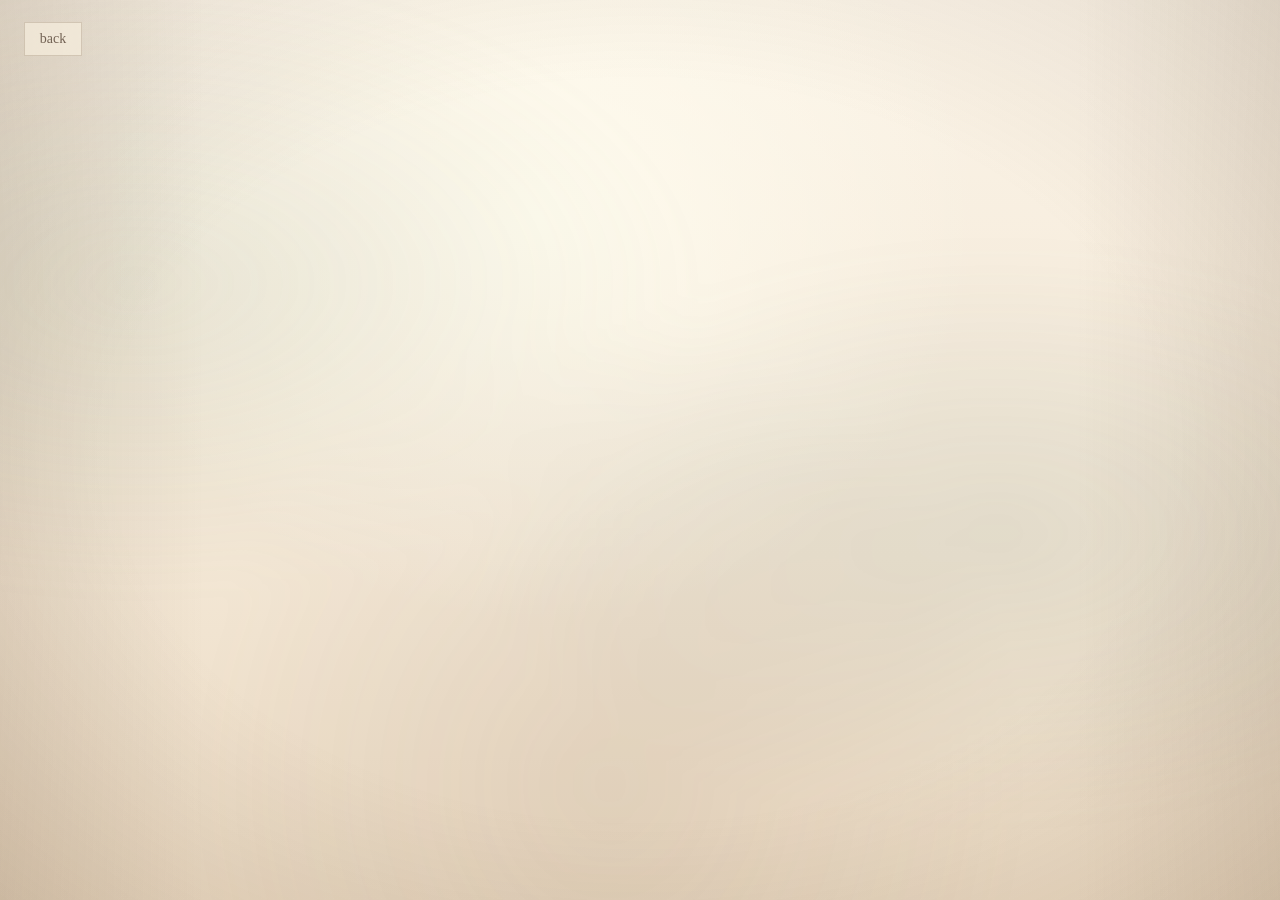
==== firstpage.html @ dc3a70b0 "첫 업로드" ====
<!DOCTYPE html>
<html lang="ko">

<head>
  <meta charset="UTF-8">
  <meta name="viewport" content="width=device-width, initial-scale=1.0">
  <title>first</title>
  <link rel="stylesheet" href="firstpage.css">
</head>

<body>
  <a class="home_button" href="index.html" aria-label="처음 화면으로 돌아가기">back</a>
  <main id="ink_scene" aria-label="흐르는 산수화 인터랙션">
    <div class="wash_layer"></div>

    <div class="mountain_scroll back_scroll" aria-hidden="true">
      <div class="mountain_track">
        <img src="산1.png" alt="">
        <img src="산2.png" alt="">
        <img src="산3.png" alt="">
        <img src="산4.png" alt="">
        <img src="산5.png" alt="">
        <img src="산6.png" alt="">
        <img src="산1.png" alt="">
        <img src="산2.png" alt="">
        <img src="산3.png" alt="">
        <img src="산4.png" alt="">
        <img src="산5.png" alt="">
        <img src="산6.png" alt="">
      </div>
    </div>

    <div class="mountain_scroll front_scroll" aria-hidden="true">
      <div class="mountain_track">
        <img src="산4.png" alt="">
        <img src="산5.png" alt="">
        <img src="산6.png" alt="">
        <img src="산1.png" alt="">
        <img src="산2.png" alt="">
        <img src="산3.png" alt="">
        <img src="산4.png" alt="">
        <img src="산5.png" alt="">
        <img src="산6.png" alt="">
        <img src="산1.png" alt="">
        <img src="산2.png" alt="">
        <img src="산3.png" alt="">
      </div>
    </div>

    <div id="painted_elements" aria-hidden="true"></div>
    <canvas id="brush_canvas" aria-hidden="true"></canvas>
  </main>

  <audio id="bgm" src="bgm.m4a?v=trim1" loop preload="auto"></audio>
  <script src="bgm.js?v=5"></script>
  <script src="firstpage.js"></script>
</body>

</html>
---- firstpage.css ----
* {
  margin: 0;
  padding: 0;
  box-sizing: border-box;
}

html,
body {
  width: 100%;
  height: 100%;
  overflow: hidden;
}

body {
  background: #f7efe2;
}

.home_button {
  position: fixed;
  top: 22px;
  left: 24px;
  z-index: 20;
  display: inline-flex;
  align-items: center;
  justify-content: center;
  min-width: 58px;
  height: 34px;
  padding: 0 14px;
  color: rgba(66, 47, 33, 0.72);
  font-family: Georgia, "Times New Roman", serif;
  font-size: 14px;
  text-decoration: none;
  background: rgba(255, 247, 231, 0.52);
  border: 1px solid rgba(91, 64, 42, 0.2);
  backdrop-filter: blur(8px);
  transition: opacity 0.2s ease, transform 0.2s ease;
}

.home_button:hover {
  opacity: 0.72;
  transform: translateX(-2px);
}

#ink_scene {
  position: relative;
  width: 100vw;
  height: 100vh;
  overflow: hidden;
  cursor: crosshair;
  background:
    radial-gradient(ellipse at 42% 24%, rgba(255, 252, 239, 0.92), transparent 42%),
    linear-gradient(180deg, #fbf4e8 0%, #f3e7d5 62%, #ead9c2 100%);
}

#ink_scene::before {
  position: absolute;
  inset: 0;
  z-index: 5;
  content: "";
  pointer-events: none;
  background:
    linear-gradient(90deg, rgba(122, 97, 72, 0.12), transparent 16%, transparent 84%, rgba(122, 97, 72, 0.11)),
    radial-gradient(ellipse at center, transparent 0%, transparent 58%, rgba(99, 78, 55, 0.12) 100%);
  mix-blend-mode: multiply;
}

.wash_layer {
  position: absolute;
  inset: -8%;
  z-index: 1;
  pointer-events: none;
  background:
    radial-gradient(ellipse at 16% 34%, rgba(139, 159, 132, 0.14), transparent 32%),
    radial-gradient(ellipse at 74% 58%, rgba(99, 128, 116, 0.12), transparent 34%),
    radial-gradient(ellipse at 48% 82%, rgba(120, 92, 69, 0.1), transparent 38%);
  filter: blur(18px);
  animation: washDrift 18s ease-in-out infinite alternate;
}

.mountain_scroll {
  position: absolute;
  left: 0;
  width: 100%;
  overflow: visible;
  pointer-events: none;
}

.back_scroll {
  top: 4vh;
  z-index: 2;
  opacity: 0.42;
  filter: blur(1.4px) saturate(0.72);
}

.front_scroll {
  bottom: -5vh;
  z-index: 3;
  opacity: 0.82;
  filter: saturate(0.86) contrast(0.95);
}

.mountain_track {
  display: flex;
  width: max-content;
  align-items: flex-end;
  animation: mountainFlow 42s linear infinite;
}

.back_scroll .mountain_track {
  animation-duration: 64s;
}

.mountain_track img {
  display: block;
  width: clamp(260px, 34vw, 520px);
  height: auto;
  margin-right: -7vw;
  user-select: none;
  -webkit-user-drag: none;
}

.back_scroll img {
  width: clamp(220px, 29vw, 460px);
}

#painted_elements {
  position: absolute;
  inset: 0;
  z-index: 4;
  pointer-events: none;
}

#brush_canvas {
  position: absolute;
  inset: 0;
  z-index: 4;
  width: 100%;
  height: 100%;
  pointer-events: none;
  mix-blend-mode: multiply;
}

.paint_element {
  position: absolute;
  left: var(--x);
  top: var(--y);
  width: var(--width);
  height: auto;
  opacity: 0;
  object-fit: contain;
  filter: blur(0.1px) saturate(0.88) contrast(0.96);
  transform: translate(-50%, -50%) scale(0.72);
  transform-origin: 50% 72%;
  animation: inkAppear 1.2s ease forwards, inkFloat 6s ease-in-out 1.2s infinite alternate;
  mix-blend-mode: multiply;
}

@keyframes mountainFlow {
  from {
    transform: translateX(0);
  }

  to {
    transform: translateX(-50%);
  }
}

@keyframes washDrift {
  from {
    transform: translate3d(-1.5%, -1%, 0) scale(1);
  }

  to {
    transform: translate3d(1.5%, 1%, 0) scale(1.04);
  }
}

@keyframes inkAppear {
  to {
    opacity: var(--opacity);
    transform: translate(-50%, -50%) scale(var(--scale)) rotate(var(--rotate));
  }
}

@keyframes inkFloat {
  from {
    margin-top: 0;
  }

  to {
    margin-top: -12px;
  }
}
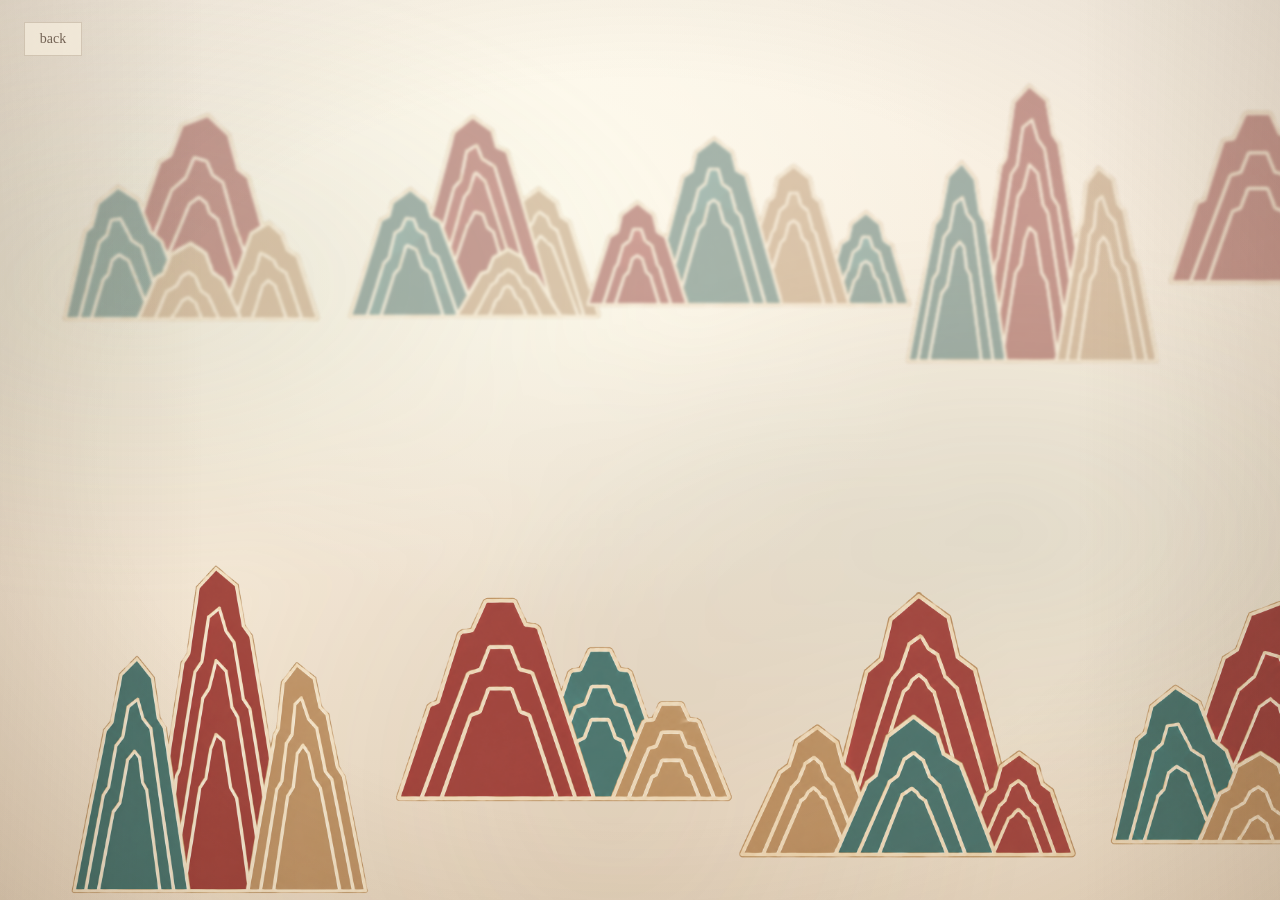
==== commit cc66a531: "수정 내용" ====
--- a/firstpage.html
+++ b/firstpage.html
@@ -15,35 +15,35 @@
 
     <div class="mountain_scroll back_scroll" aria-hidden="true">
       <div class="mountain_track">
-        <img src="산1.png" alt="">
-        <img src="산2.png" alt="">
-        <img src="산3.png" alt="">
-        <img src="산4.png" alt="">
-        <img src="산5.png" alt="">
-        <img src="산6.png" alt="">
-        <img src="산1.png" alt="">
-        <img src="산2.png" alt="">
-        <img src="산3.png" alt="">
-        <img src="산4.png" alt="">
-        <img src="산5.png" alt="">
-        <img src="산6.png" alt="">
+        <img src="san1.png" alt="">
+        <img src="san2.png" alt="">
+        <img src="san3.png" alt="">
+        <img src="san4.png" alt="">
+        <img src="san5.png" alt="">
+        <img src="san6.png" alt="">
+        <img src="san1.png" alt="">
+        <img src="san2.png" alt="">
+        <img src="san3.png" alt="">
+        <img src="san4.png" alt="">
+        <img src="san5.png" alt="">
+        <img src="san6.png" alt="">
       </div>
     </div>
 
     <div class="mountain_scroll front_scroll" aria-hidden="true">
       <div class="mountain_track">
-        <img src="산4.png" alt="">
-        <img src="산5.png" alt="">
-        <img src="산6.png" alt="">
-        <img src="산1.png" alt="">
-        <img src="산2.png" alt="">
-        <img src="산3.png" alt="">
-        <img src="산4.png" alt="">
-        <img src="산5.png" alt="">
-        <img src="산6.png" alt="">
-        <img src="산1.png" alt="">
-        <img src="산2.png" alt="">
-        <img src="산3.png" alt="">
+        <img src="san4.png" alt="">
+        <img src="san5.png" alt="">
+        <img src="san6.png" alt="">
+        <img src="san1.png" alt="">
+        <img src="san2.png" alt="">
+        <img src="san3.png" alt="">
+        <img src="san4.png" alt="">
+        <img src="san5.png" alt="">
+        <img src="san6.png" alt="">
+        <img src="san1.png" alt="">
+        <img src="san2.png" alt="">
+        <img src="san3.png" alt="">
       </div>
     </div>
 
